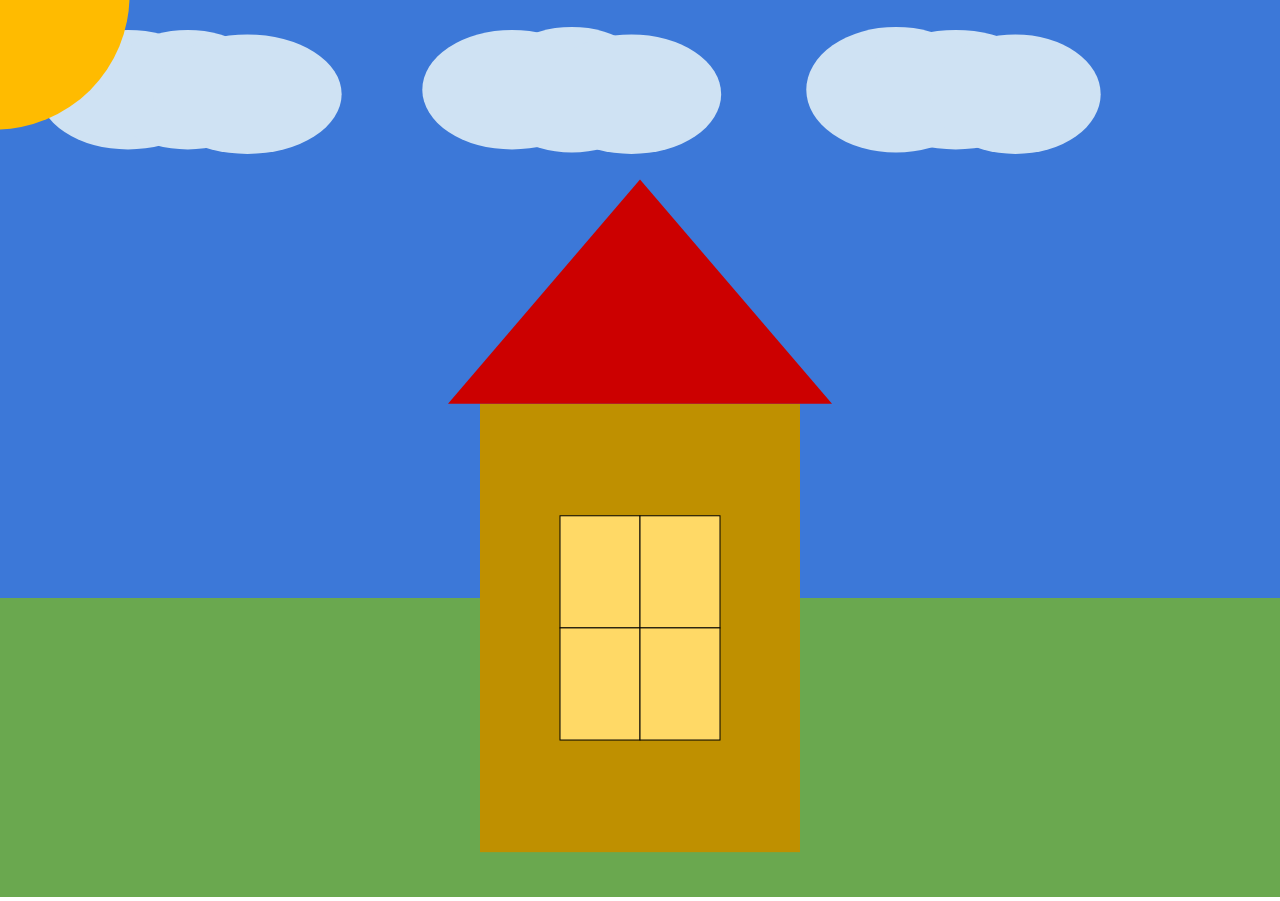
==== index.html @ 3b6c5c48 "lab2 moved to root directory and set as main project, because lab2 will be expanded as lab3 and lab4" ====
<!DOCTYPE html>
<html lang="en">
	<head>
		<meta charset="UTF-8">
		<meta name="viewport" content="width=device-width, initial-scale=1">
		<title>My house</title>
		<link rel="stylesheet" href="style/css/main.css">
	</head>
	<body>
		<canvas id="dashboard" class="dashboard"></canvas>
		<script src="js/Entity/Rectangle.js"></script>
		<script src="js/Entity/Triangle.js"></script>
		<script src="js/Entity/Ellipse.js"></script>

		<script src="js/Entity/Cloud.js"></script>
		<script src="js/Entity/House.js"></script>
		<script src="js/Entity/Sun.js"></script>

		<script src="js/Entity/Scene.js"></script>

		<script src="js/main.js"></script>
	</body>
</html>
---- style/css/main.css ----
*
{
    margin: 0;
    padding: 0;
}

html,
body
{
    height: 100%;
}

.dashboard
{
    width: 100%;
    height: calc(100% - 3px);
}
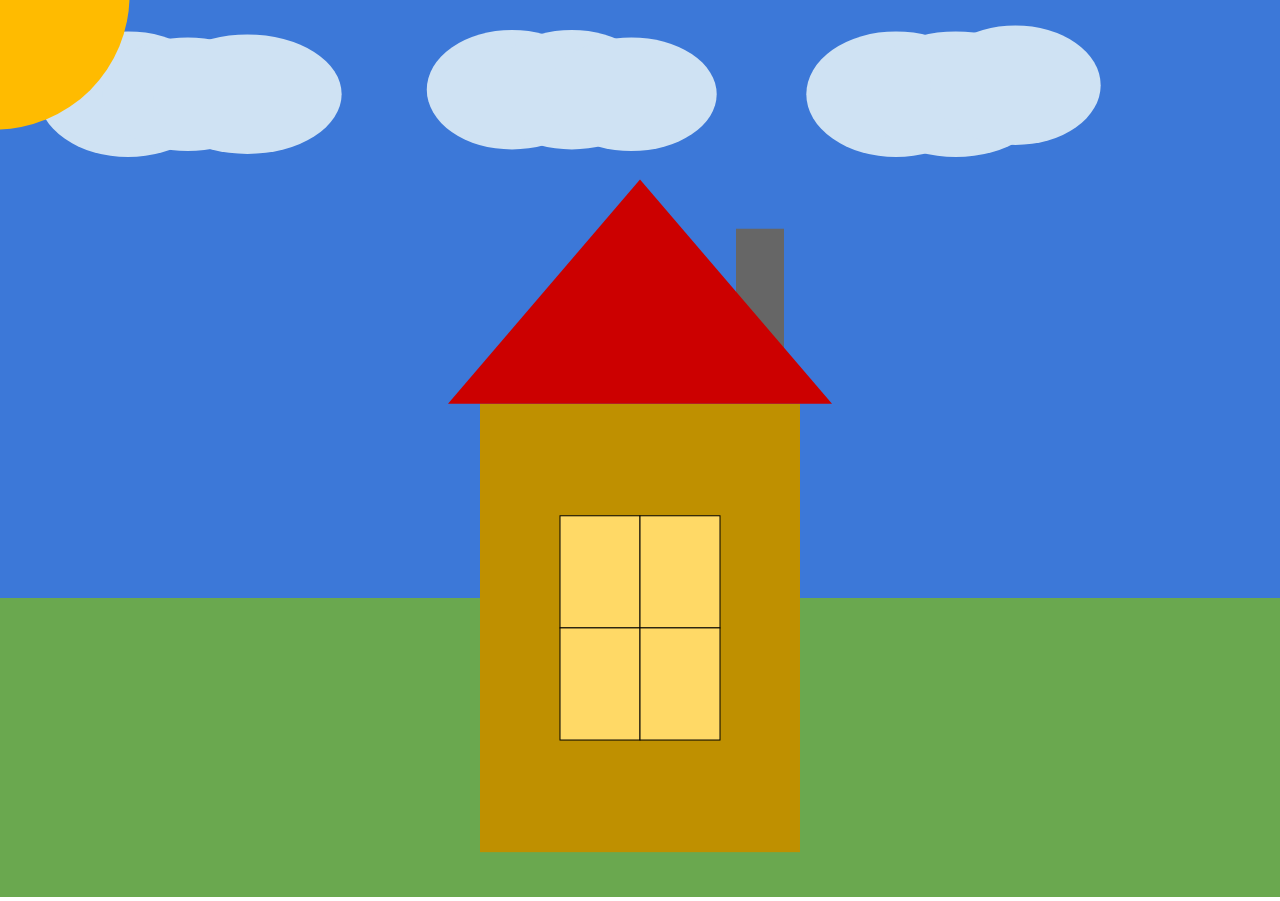
==== commit e86bfb80: "Added Vector2d Class" ====
--- a/index.html
+++ b/index.html
@@ -8,14 +8,15 @@
 	</head>
 	<body>
 		<canvas id="dashboard" class="dashboard"></canvas>
+
+		<script src="js/Util/Vector.js"></script>
+
 		<script src="js/Entity/Rectangle.js"></script>
 		<script src="js/Entity/Triangle.js"></script>
 		<script src="js/Entity/Ellipse.js"></script>
-
 		<script src="js/Entity/Cloud.js"></script>
 		<script src="js/Entity/House.js"></script>
 		<script src="js/Entity/Sun.js"></script>
-
 		<script src="js/Entity/Scene.js"></script>
 
 		<script src="js/main.js"></script>
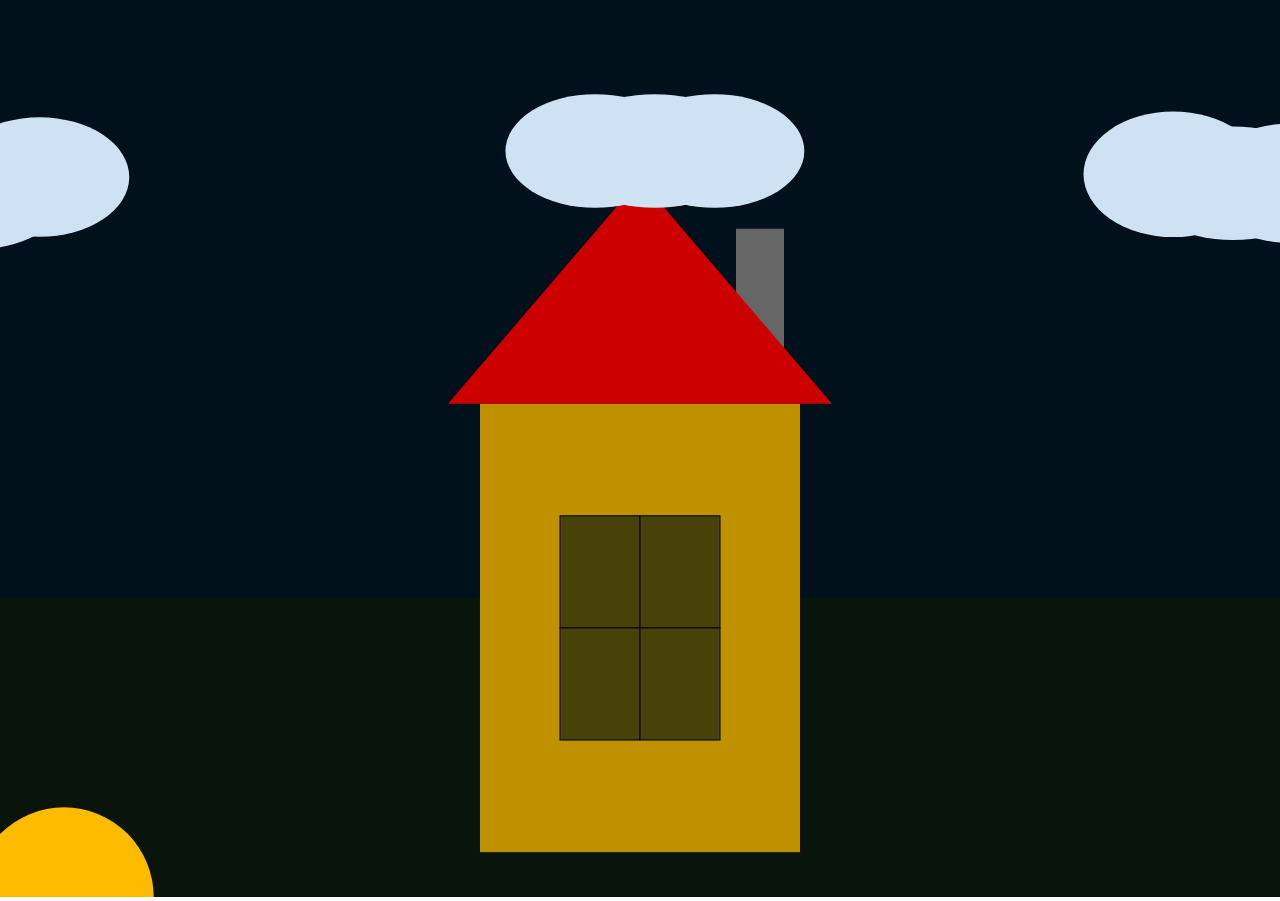
==== commit 59508472: "Code refactoring done" ====
--- a/index.html
+++ b/index.html
@@ -9,9 +9,15 @@
 	<body>
 		<canvas id="dashboard" class="dashboard"></canvas>
 
-		<script src="js/Util/Vector.js"></script>
+		<script src="js/config/config.js"></script>
+		<script src="js/Util/common_utils.js"></script>
+
+		<script src="js/Util/Class/Vector.js"></script>
+		<script src="js/Util/Class/KeyMap.js"></script>
 
 		<script src="js/Entity/Rectangle.js"></script>
+		<script src="js/Entity/Sky.js"></script>
+		<script src="js/Entity/Floor.js"></script>
 		<script src="js/Entity/Triangle.js"></script>
 		<script src="js/Entity/Ellipse.js"></script>
 		<script src="js/Entity/Cloud.js"></script>
